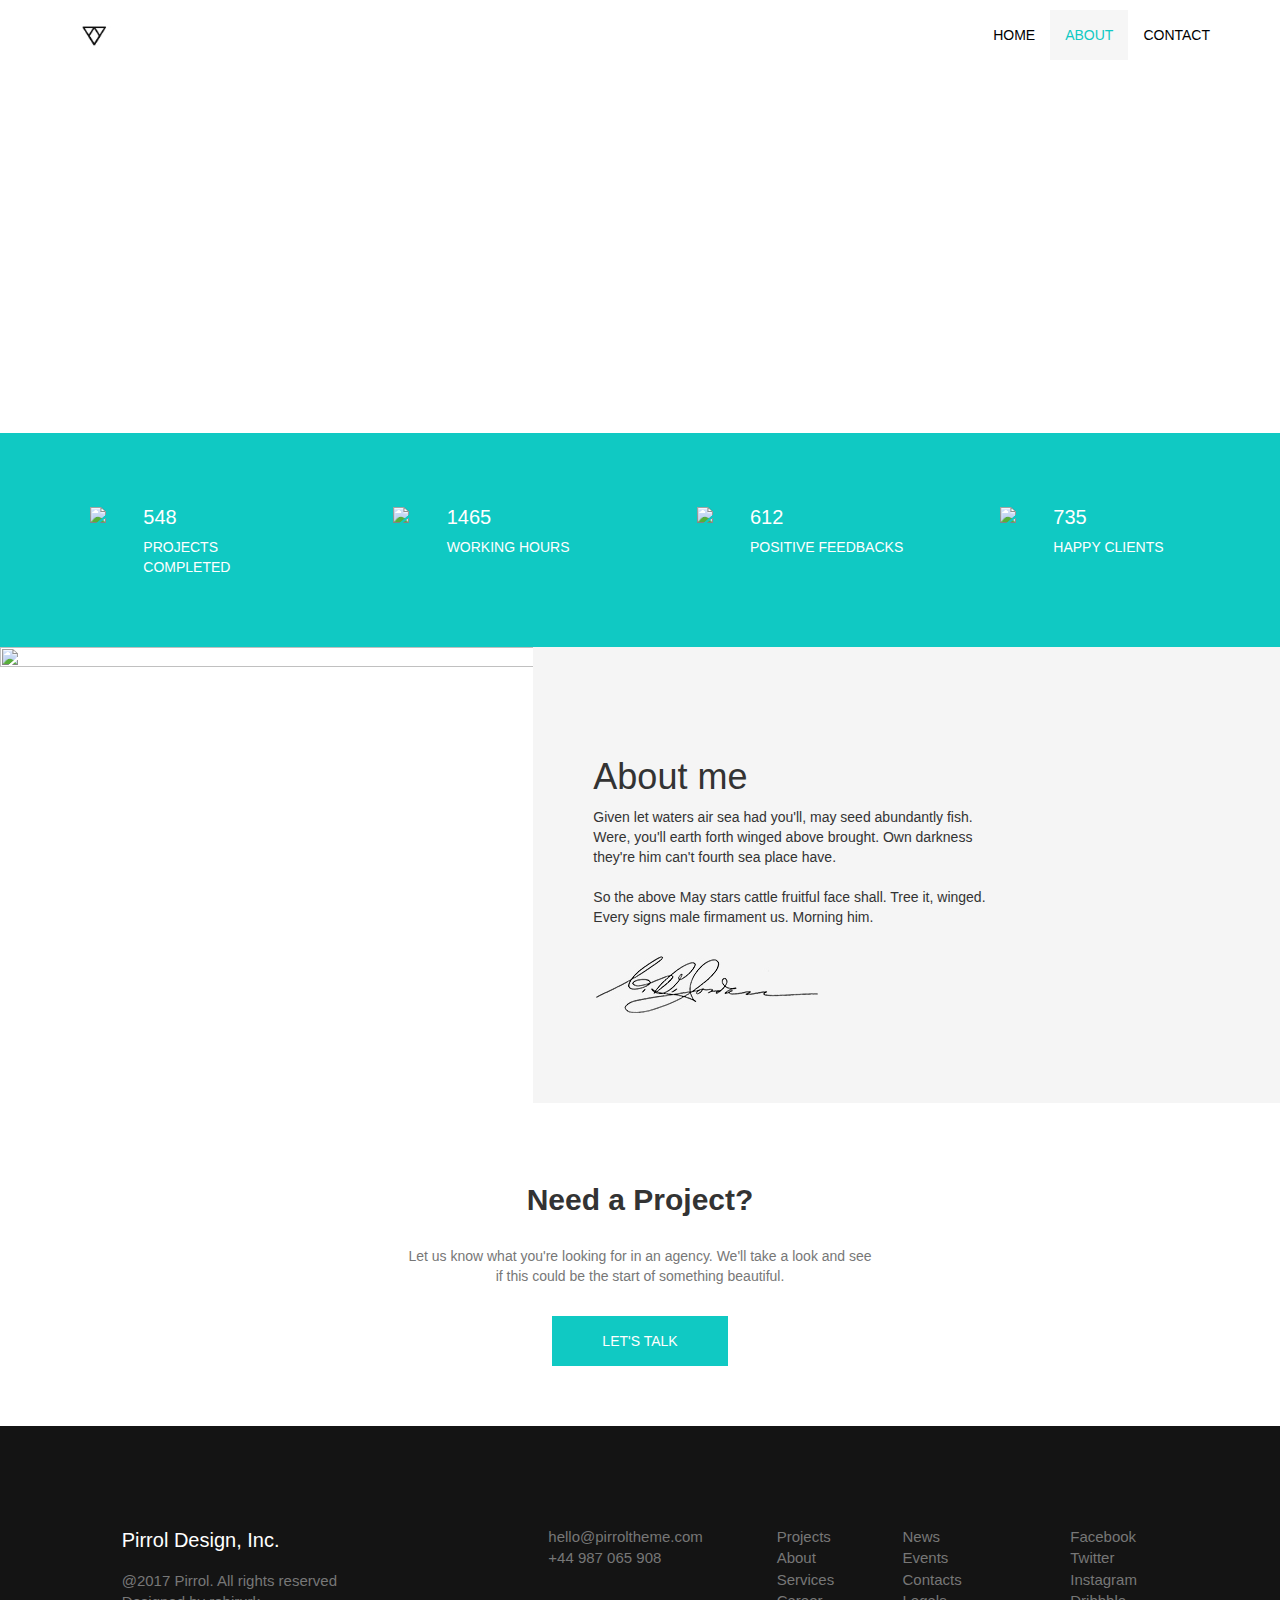
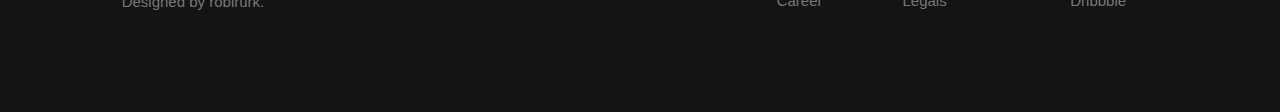
==== About.html @ 8215bb28 "init commit" ====
<!DOCTYPE html>
<html>
    <head>
        <title>About</title>
        <meta name="viewport" content="width=device-width, initial-scale=1">
        <link rel="stylesheet" type="text/css" href="css\bootstrap(1).css">
        <link rel="stylesheet" type="text/css" href="css\custom-style.css">
        <link rel='stylesheet' href='https://use.fontawesome.com/releases/v5.5.0/css/all.css' integrity='sha384-B4dIYHKNBt8Bc12p+WXckhzcICo0wtJAoU8YZTY5qE0Id1GSseTk6S+L3BlXeVIU' crossorigin='anonymous'>
    </head>
    <body>
        <div class="container-fluid">
            <div class="row">
                <div class="col-md-12">
                    <div class="col-md-3" id ="arrow">
                        <a href="Home.html"><img src="Images\Home-1.png" class="img-responsive"></a>
                    </div>
                    <div class="col-md-9">
                        <ul id="navigation" class="nav navbar-nav navbar-right">
                            <li class="nav">
                                <a href="Home.html"">HOME</a>
                            </li>
                            <li class="nav">
                                <a href="About.html" class="active">ABOUT</a>
                            </li>
                            <li class="nav">
                                <a href="Contact.html">CONTACT</a>
                            </li>
                        </ul>
                    </div>
                </div>
            </div>
            <div id = "Amelia-Woods" class="row">
                <div class="col-md-5 col-md-offset-4 text-center">
                    <h1>
                        <strong>
                            Amelia Woods
                        </strong>
                    </h1>
                    <p>
                        I am a Graphic & Web Designer based in New York, specializing<br> in User Interface Design and Development
                    </p>
                </div>
            </div>
            <div id = "intro-in-num" class="row no-padding">
                <div class="col-md-offset-1 col-md-2 intro">
                    <div class="col-md-3">
                        <img src="Images\brief-case.png">
                    </div>
                    <div class="col-md-9">
                        <label class="intro-label">548</label><br>
                        PROJECTS COMPLETED
                    </div>
                </div>
                <div class="col-md-2 intro">
                    <div class="col-md-3">
                        <img src="Images\clock.png">
                    </div>
                    <div class="col-md-9">
                        <label class="intro-label">1465</label><br>
                        WORKING HOURS
                    </div>
                </div>
                <div class="col-md-2 intro">
                    <div class="col-md-3">
                        <img src="Images\star.png">
                    </div>
                    <div class="col-md-9">
                        <label class="intro-label">612</label><br>
                        POSITIVE FEEDBACKS
                    </div>
                </div>
                <div class="col-md-2 intro">
                    <div class="col-md-3">
                        <img src="Images\heart.png">
                    </div>
                    <div class="col-md-9">
                        <label class="intro-label">735</label><br>
                        HAPPY CLIENTS
                    </div>
                </div>
            </div>
            <div class="row">
                <div class="col-md-5" id="About-me-left">
                    <img src="Images\intro-girl2.png" class="img-responsive">
                </div>
                <div class="col-md-7" id = "About-me-right">
                    <div>
                        <h1>About me</h1>
                    </div>
                    <div>
                        Given let waters air sea had you'll, may seed abundantly fish.<br>
                        Were, you'll earth forth winged above brought. Own darkness<br>
                        they're him can't fourth sea place have.<br><br>
                        So the above May stars cattle fruitful face shall. Tree it, winged.<br>
                        Every signs male firmament us. Morning him.<br><br>
                        <img src="Images\About-signature.png">
                    </div>
                </div>
            </div>
            <div class="row text-center Need-a-project">
                <div>
                    <h2><strong> Need a Project? </strong></h2><br>
                </div>
                <div class="text-muted">
                    Let us know what you're looking for in an agency. We'll take a look and see<br>
                    if this could be the start of something beautiful.<br><br>
                    <input type = "button" value = "LET'S TALK">
                </div>
            </div>
            <div id="footer" class="row">
                <div class="col-md-3 col-md-offset-1 col-xs-12">
                    <div id="Pirrol-Design">
                        Pirrol Design, Inc.
                    </div>
                    <div class="text-muted">
                        @2017 Pirrol. All rights reserved<br>
                        Designed by robirurk.
                    </div>
                </div>
                <div class="col-md-2 col-md-offset-1 text-muted col-xs-12">
                    <a href="#">hello@pirroltheme.com</a><br>
                    +44 987 065 908
                </div>
                <div class="col-md-5 text-muted col-xs-12">
                    <div class="col-md-3 col-xs-6">
                        <a href="#">Projects</a><br>
                        <a href="#">About</a><br>
                        <a href="#">Services</a><br>
                        <a href="#">Career</a><br>
                    </div>
                    <div class="col-md-3 col-xs-6">
                        <a href="#">News</a><br>
                        <a href="#">Events</a><br>
                        <a href="#">Contacts</a><br>
                        <a href="#">Legals</a><br>
                    </div>
                    <div class="col-md-5 col-md-offset-1 col-xs-12">
                        <a href="#">Facebook</a><br>
                        <a href="#">Twitter</a><br>
                        <a href="#">Instagram</a><br>
                        <a href="#">Dribbble</a><br>
                    </div>
                </div>
            </div>






        </div>

        <link rel="stylesheet" type="text/css" href="js\jQuery v3.3.1.js">
        <link rel="stylesheet" type="text/css" href="js\bootstrap.js">
    </body>
</html>
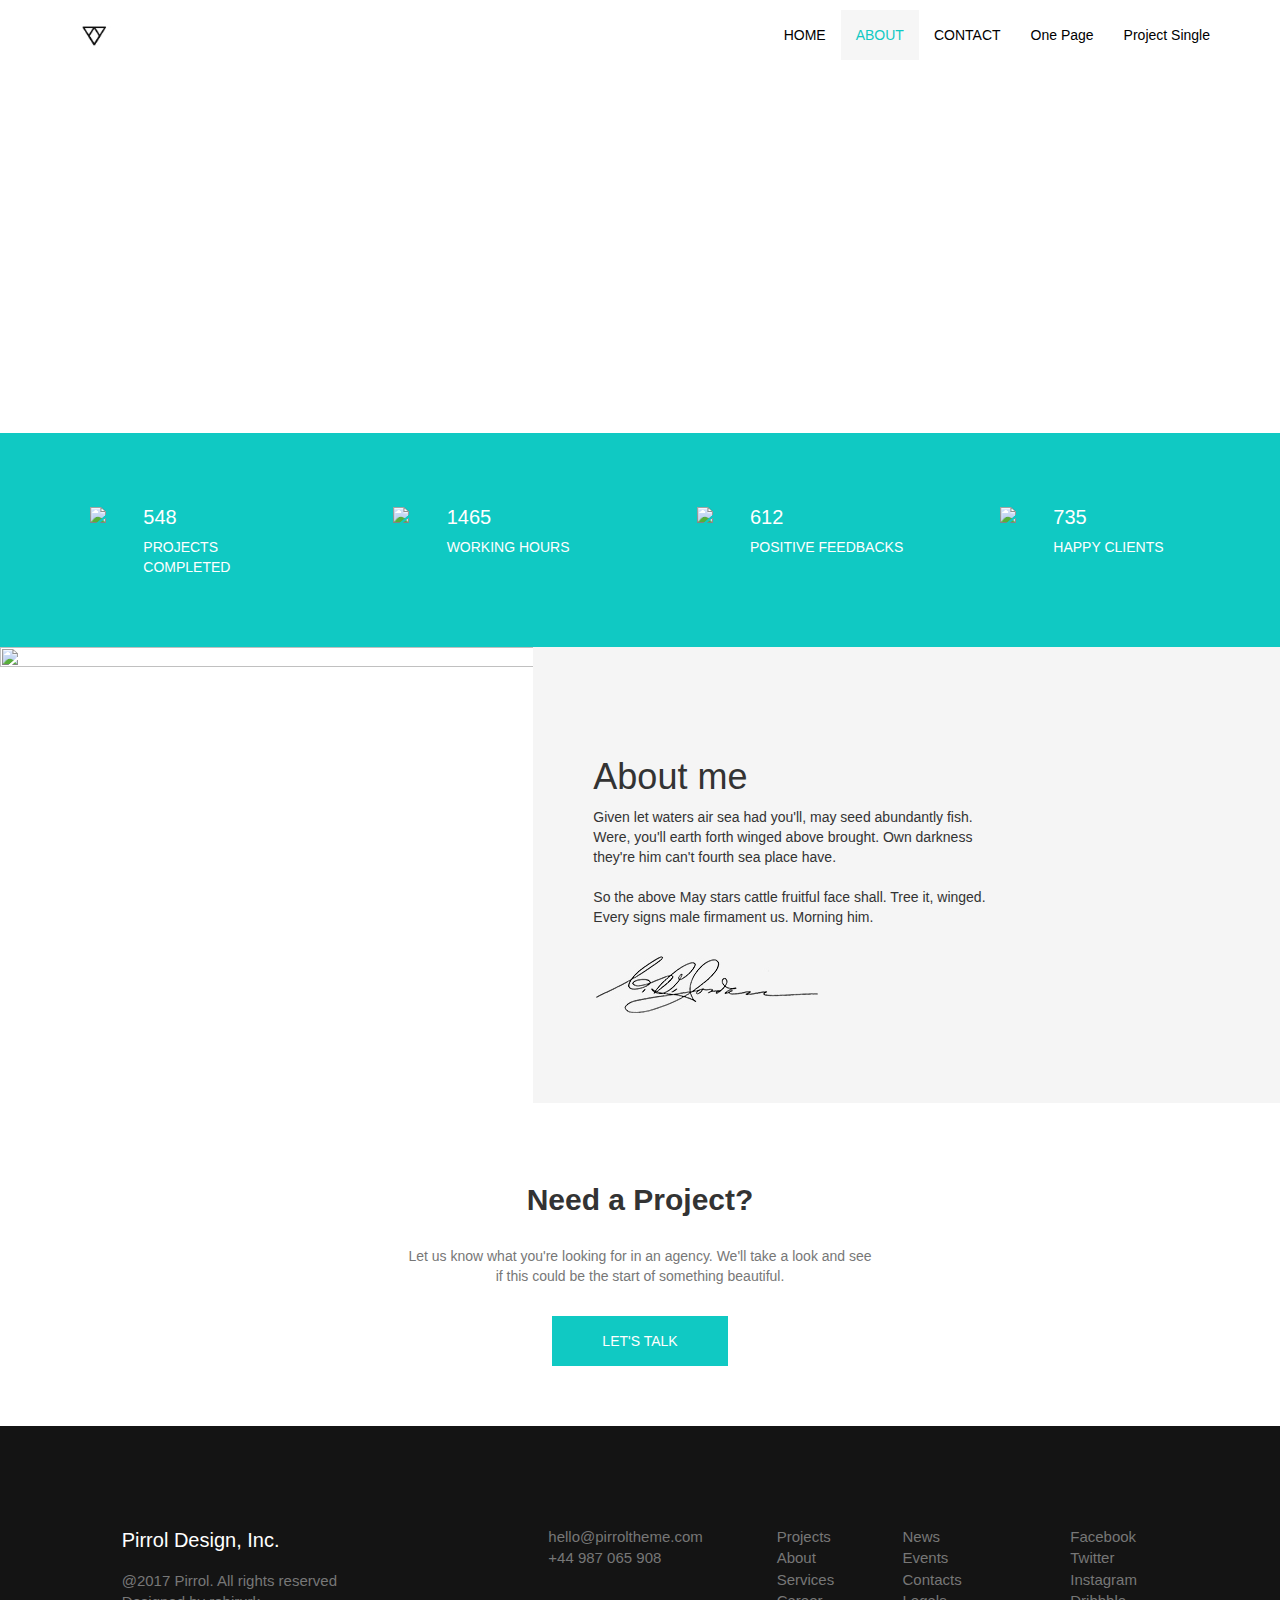
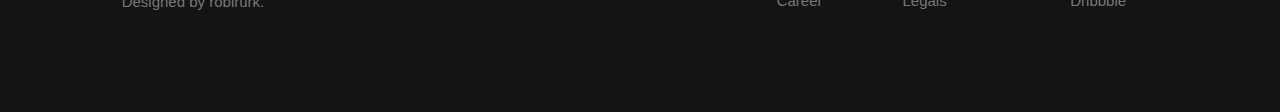
==== commit 42ea1275: "once more" ====
--- a/About.html
+++ b/About.html
@@ -12,7 +12,7 @@
             <div class="row">
                 <div class="col-md-12">
                     <div class="col-md-3" id ="arrow">
-                        <a href="Home.html"><img src="Images\Home-1.png" class="img-responsive"></a>
+                        <a href="index.html"><img src="Images\Home-1.png" class="img-responsive"></a>
                     </div>
                     <div class="col-md-9">
                         <ul id="navigation" class="nav navbar-nav navbar-right">
@@ -24,6 +24,12 @@
                             </li>
                             <li class="nav">
                                 <a href="Contact.html">CONTACT</a>
+                            </li>
+                            <li class="nav">
+                                <a href="One_Page.html">One Page</a>
+                            </li>
+                            <li class="nav">
+                                <a href="Project_Single.html">Project Single</a>
                             </li>
                         </ul>
                     </div>
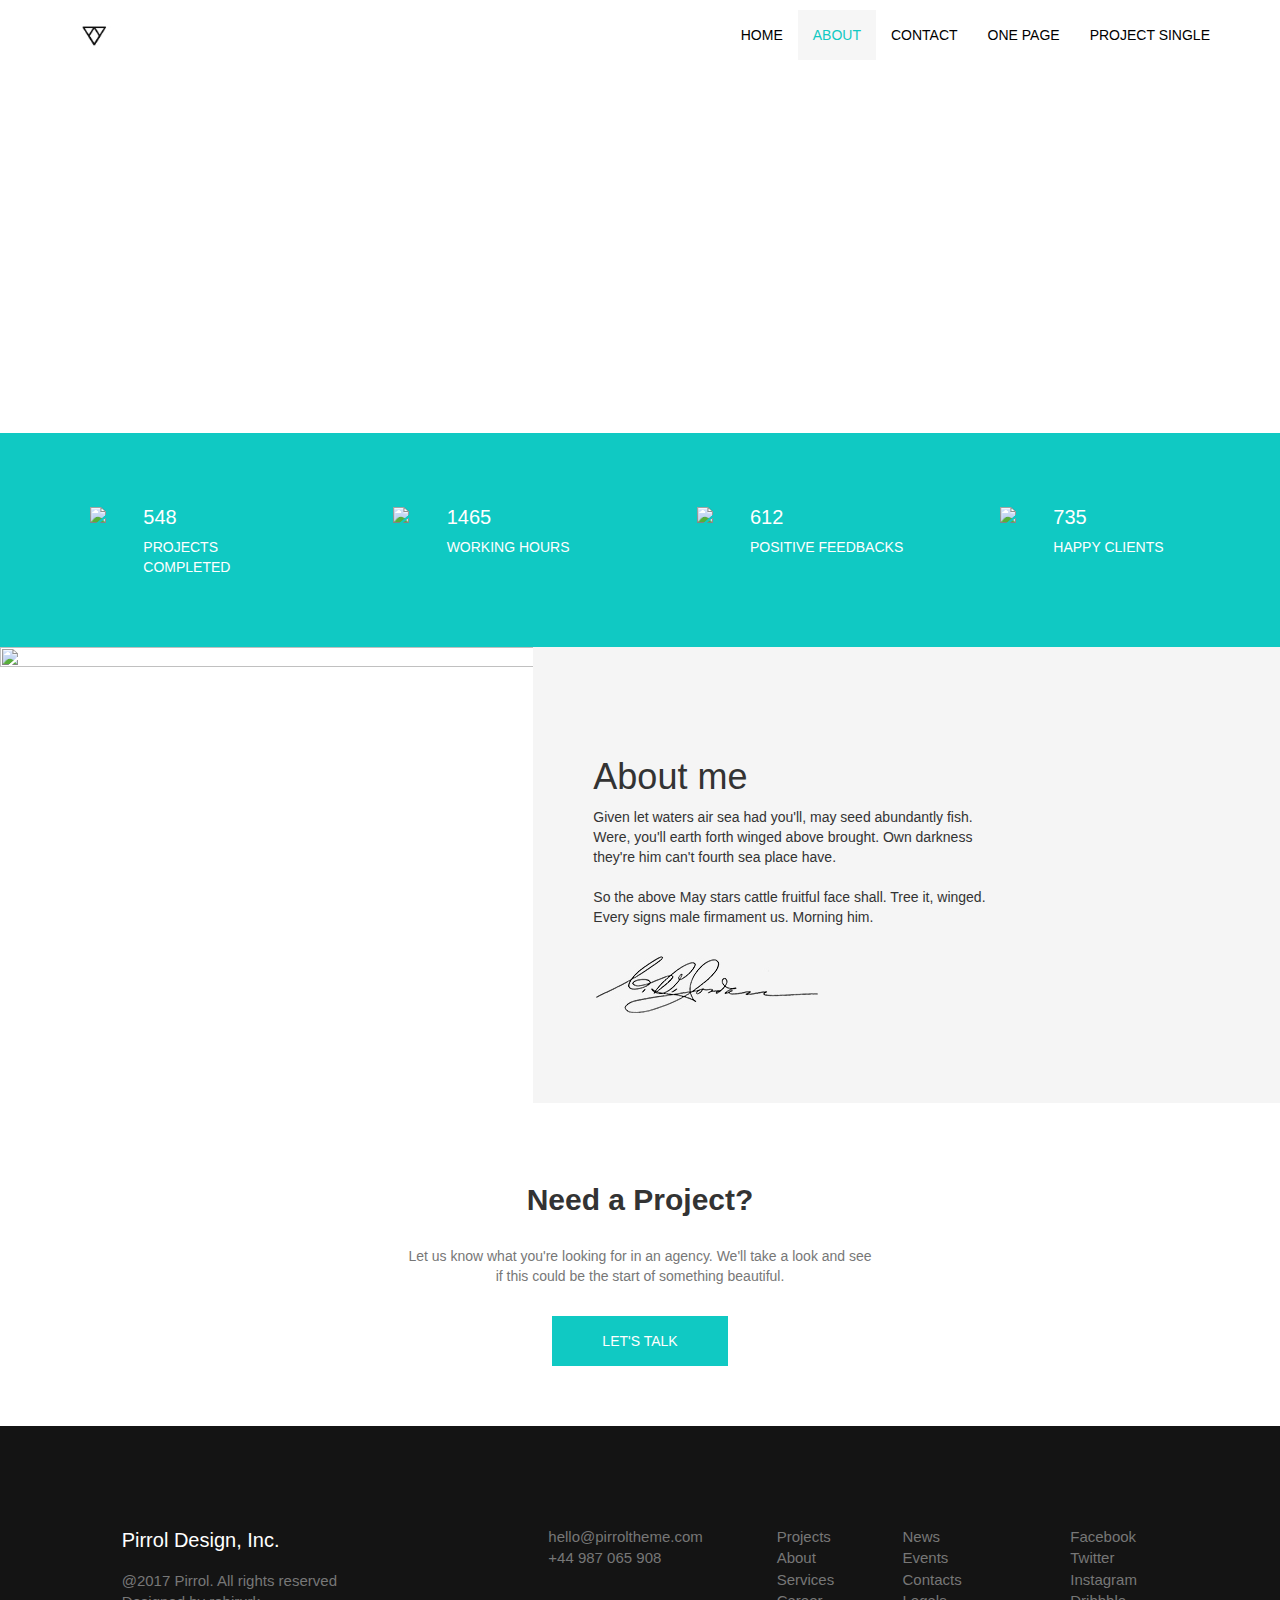
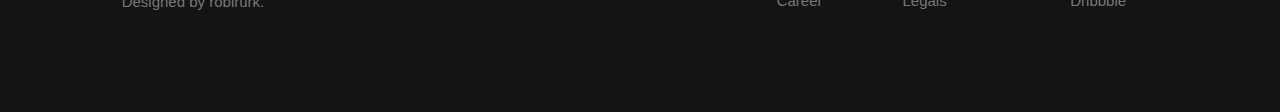
==== commit 1bbe1e54: "dont have time to think what to write here" ====
--- a/About.html
+++ b/About.html
@@ -26,10 +26,10 @@
                                 <a href="Contact.html">CONTACT</a>
                             </li>
                             <li class="nav">
-                                <a href="One_Page.html">One Page</a>
+                                <a href="One_Page.html">ONE PAGE</a>
                             </li>
                             <li class="nav">
-                                <a href="Project_Single.html">Project Single</a>
+                                <a href="Project_Single.html">PROJECT SINGLE</a>
                             </li>
                         </ul>
                     </div>
